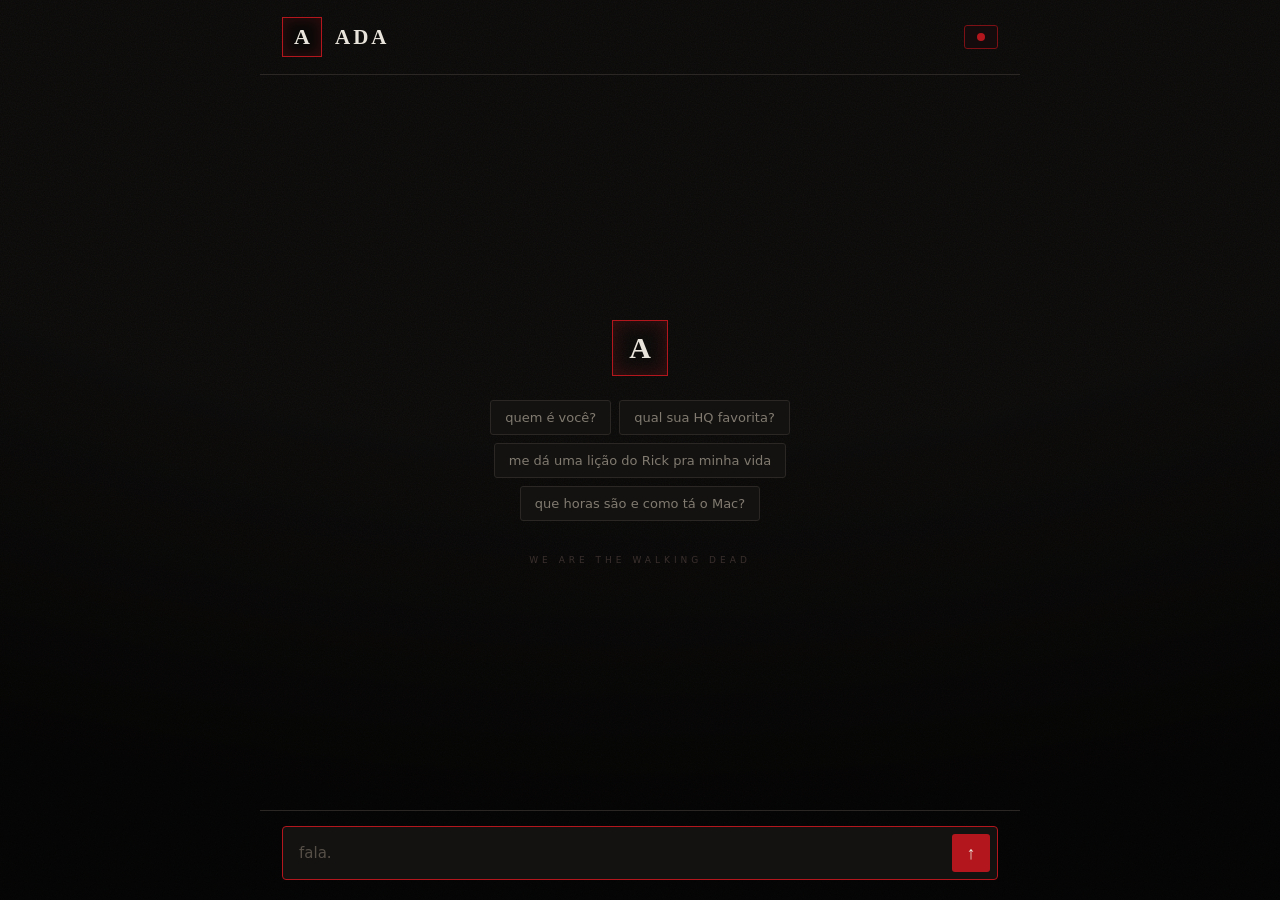
==== 7_interface/index.html @ fc3559a6 "ADA — IA pessoal 100% local (MLX): adapter v9 + runtime de chat, voz, tools e interface" ====
<!DOCTYPE html>
<html lang="pt-BR">
<head>
<meta charset="utf-8">
<meta name="viewport" content="width=device-width, initial-scale=1">
<title>ADA</title>
<style>
  * { margin: 0; padding: 0; box-sizing: border-box; }
  :root {
    --bg: #0a0908; --card: #131210; --line: #2a2724;
    --ink: #e9e4db; --dim: #807a70;
    --blood: #b3171d; --blood2: #7c1014; --bloodink: #e0a3a3;
    --font: -apple-system, BlinkMacSystemFont, "Segoe UI", system-ui, sans-serif;
    --display: Georgia, "Times New Roman", serif;
    --mono: "SF Mono", ui-monospace, Menlo, monospace;
  }
  html, body { height: 100%; }
  body {
    background: var(--bg); color: var(--ink); font-family: var(--font);
    -webkit-font-smoothing: antialiased; display: flex; justify-content: center;
  }
  /* grao de papel + vinhete pra dar clima de pagina de HQ */
  body::before {
    content: ''; position: fixed; inset: 0; z-index: 0; pointer-events: none; opacity: .05;
    background-image: url("data:image/svg+xml,%3Csvg xmlns='http://www.w3.org/2000/svg' width='140' height='140'%3E%3Cfilter id='n'%3E%3CfeTurbulence type='fractalNoise' baseFrequency='0.85' numOctaves='3'/%3E%3C/filter%3E%3Crect width='100%25' height='100%25' filter='url(%23n)'/%3E%3C/svg%3E");
  }
  body::after {
    content: ''; position: fixed; inset: 0; z-index: 0; pointer-events: none;
    background: radial-gradient(125% 95% at 50% -5%, transparent 52%, rgba(0,0,0,.6) 100%);
  }
  .app { position: relative; z-index: 1; width: 100%; max-width: 760px; height: 100vh;
         display: flex; flex-direction: column; }

  header {
    display: flex; align-items: center; justify-content: space-between;
    padding: 17px 22px; border-bottom: 1px solid var(--line);
  }
  .brand { display: flex; align-items: center; gap: 13px; }
  .logo {
    width: 40px; height: 40px; display: grid; place-items: center; flex-shrink: 0;
    background: #0a0908; border: 1.5px solid var(--blood); color: var(--ink);
    font-family: var(--display); font-weight: 700; font-size: 22px;
    box-shadow: inset 0 0 14px rgba(179,23,29,.25);
  }
  .name { font-family: var(--display); font-weight: 700; font-size: 21px;
          letter-spacing: 3px; text-transform: uppercase; }
  .sub { font-size: 10.5px; color: var(--dim); letter-spacing: 1.2px;
         text-transform: uppercase; margin-top: 3px; }
  .badge {
    display: flex; align-items: center; gap: 8px; font-size: 11px; color: var(--bloodink);
    letter-spacing: 1px; text-transform: uppercase;
    background: #140b0c; border: 1px solid var(--blood2); padding: 7px 12px; border-radius: 3px;
  }
  .dot { width: 8px; height: 8px; border-radius: 50%; background: var(--blood); animation: beat 1.6s infinite; }
  @keyframes beat { 0%,28%,100% { transform: scale(1); } 12% { transform: scale(1.5); } 20% { transform: scale(1.05); } }

  main { flex: 1; overflow-y: auto; padding: 28px 22px; display: flex; flex-direction: column; gap: 22px; }
  main::-webkit-scrollbar { width: 8px; }
  main::-webkit-scrollbar-thumb { background: #2a2724; border-radius: 8px; }

  .empty { margin: auto; text-align: center; max-width: 460px; }
  .empty .mark {
    width: 56px; height: 56px; margin: 0 auto 22px; display: grid; place-items: center;
    border: 1.5px solid var(--blood); color: var(--ink); font-family: var(--display);
    font-weight: 700; font-size: 30px; box-shadow: inset 0 0 18px rgba(179,23,29,.3);
  }
  .empty h2 { font-family: var(--display); font-size: 25px; font-weight: 700; line-height: 1.25;
              color: var(--ink); margin-bottom: 12px; }
  .empty p { font-size: 12px; color: var(--dim); letter-spacing: 1.5px; text-transform: uppercase; }
  .chips { display: flex; gap: 8px; flex-wrap: wrap; justify-content: center; margin-top: 24px; }
  .chips button {
    background: var(--card); border: 1px solid var(--line); color: var(--dim);
    padding: 9px 14px; border-radius: 3px; font-size: 13px; cursor: pointer; font-family: var(--font);
    transition: .15s;
  }
  .chips button:hover { color: var(--ink); border-color: var(--blood); }
  .creed { margin-top: 34px; font-size: 9px; letter-spacing: 4px; text-transform: uppercase; color: #3a302e; }

  .msg { display: flex; gap: 12px; animation: rise .35s ease both; }
  @keyframes rise { from { opacity: 0; transform: translateY(8px); } to { opacity: 1; transform: none; } }
  .msg.user { justify-content: flex-end; }
  .bubble {
    background: var(--blood2); color: var(--ink); border: 1px solid var(--blood);
    padding: 11px 15px; border-radius: 3px 3px 3px 12px; max-width: 78%;
    font-size: 15px; line-height: 1.5; white-space: pre-wrap;
    box-shadow: inset 0 0 18px rgba(0,0,0,.25);
  }
  .avatar {
    width: 32px; height: 32px; flex-shrink: 0; margin-top: 2px; display: grid; place-items: center;
    background: #0a0908; border: 1.5px solid var(--blood); color: var(--ink);
    font-family: var(--display); font-weight: 700; font-size: 15px;
  }
  .body { max-width: 82%; }

  .thinking { border-left: 2px solid var(--blood); margin-bottom: 11px; }
  .thinking-head {
    font-size: 12px; color: var(--dim); cursor: pointer; user-select: none; letter-spacing: .5px;
    display: flex; align-items: center; gap: 7px; padding: 1px 0 1px 12px; text-transform: uppercase;
  }
  .thinking.live .thinking-head { animation: breathe 1.6s ease-in-out infinite; }
  @keyframes breathe { 50% { opacity: .45; } }
  .thinking-body {
    font-size: 13.5px; color: #9a948b; line-height: 1.55; font-style: italic;
    padding: 7px 0 4px 12px; white-space: pre-wrap; overflow: hidden;
    max-height: 600px; opacity: 1; transition: max-height .45s ease, opacity .35s ease, padding .45s;
  }
  .thinking.collapsed .thinking-body { max-height: 0; opacity: 0; padding-top: 0; padding-bottom: 0; }
  .thinking.collapsed .thinking-head .caret { transform: rotate(-90deg); }
  .caret { font-size: 9px; transition: transform .3s; color: var(--blood); }

  .tools { display: flex; flex-direction: column; gap: 7px; margin-bottom: 11px; }
  .tool {
    display: inline-flex; align-items: center; gap: 9px; align-self: flex-start;
    background: var(--card); border: 1px solid var(--line); border-left: 2px solid var(--blood);
    border-radius: 3px; padding: 8px 13px; font-size: 13px; animation: rise .3s both;
  }
  .tool .nm { color: var(--bloodink); font-family: var(--mono); font-size: 12.5px; }
  .tool .rs { color: var(--dim); }
  .tool .ok { color: var(--ink); margin-left: 2px; }

  .answer { font-size: 15.5px; line-height: 1.64; white-space: pre-wrap; }
  .cursor { display: inline-block; width: 8px; height: 17px; vertical-align: -2px; margin-left: 1px;
            background: var(--blood); animation: blink 1s steps(2) infinite; }
  @keyframes blink { 50% { opacity: 0; } }

  footer { padding: 15px 22px 20px; border-top: 1px solid var(--line); }
  #form { display: flex; gap: 10px; align-items: center;
          background: var(--card); border: 1px solid var(--line); border-radius: 4px; padding: 7px 7px 7px 16px; }
  #form:focus-within { border-color: var(--blood); }
  #msg { flex: 1; background: none; border: none; outline: none; color: var(--ink); font-size: 15px; font-family: var(--font); }
  #msg::placeholder { color: #564f48; }
  #form button {
    width: 38px; height: 38px; border-radius: 3px; border: none; cursor: pointer; flex-shrink: 0;
    background: var(--blood); color: var(--ink); font-size: 18px; display: grid; place-items: center; transition: .15s;
  }
  #form button:hover:not(:disabled) { background: var(--blood2); }
  #form button:disabled { opacity: .4; cursor: default; }
</style>
</head>
<body>
<div class="app">
  <header>
    <div class="brand">
      <div class="logo">A</div>
      <div><div class="name">ADA</div></div>
    </div>
    <div class="badge"><span class="dot"></span></div>
  </header>

  <main id="chat">
    <div class="empty" id="empty">
      <div class="mark">A</div>
      <div class="chips">
        <button>quem é você?</button>
        <button>qual sua HQ favorita?</button>
        <button>me dá uma lição do Rick pra minha vida</button>
        <button>que horas são e como tá o Mac?</button>
      </div>
      <div class="creed">we are the walking dead</div>
    </div>
  </main>

  <footer>
    <form id="form">
      <input id="msg" placeholder="fala." autocomplete="off">
      <button type="submit" id="send">↑</button>
    </form>
  </footer>
</div>

<script>
const chat = document.getElementById('chat');
const form = document.getElementById('form');
const input = document.getElementById('msg');
const send = document.getElementById('send');
const empty = document.getElementById('empty');

const scroll = () => chat.scrollTop = chat.scrollHeight;
const el = (cls, html) => { const d = document.createElement('div'); d.className = cls; if (html) d.innerHTML = html; return d; };

function addUser(txt) {
  if (document.getElementById('empty')) document.getElementById('empty').remove();
  const m = el('msg user');
  const b = el('bubble'); b.textContent = txt;
  m.appendChild(b); chat.appendChild(m); scroll();
}

function addAda() {
  const m = el('msg ada');
  m.appendChild(el('avatar', 'A'));
  const body = el('body');
  const think = el('thinking live');
  const head = el('thinking-head', '<span>💭 pensando</span>');
  const tbody = el('thinking-body');
  think.append(head, tbody);
  head.onclick = () => think.classList.toggle('collapsed');
  const tools = el('tools');
  const answer = el('answer');
  body.append(think, tools, answer);
  m.appendChild(body); chat.appendChild(m);
  return { think, head, tbody, tools, answer, t0: performance.now(), pensou: false };
}

function tool(g, ev) {
  const c = el('tool');
  c.innerHTML = `<span class="nm">${ev.nome}</span><span class="rs">→ ${String(ev.res).slice(0,80)}</span><span class="ok">✓</span>`;
  g.tools.appendChild(c); scroll();
}

function colapsaThink(g) {
  if (g.pensou) return;
  g.pensou = true;
  const s = ((performance.now() - g.t0) / 1000).toFixed(1);
  g.think.classList.remove('live');
  g.think.classList.add('collapsed');
  g.head.innerHTML = `<span>💭 pensou por ${s}s</span><span class="caret">▾</span>`;
}

async function enviar(txt) {
  addUser(txt);
  input.value = ''; send.disabled = true;
  const g = addAda();
  const cur = el('cursor'); g.answer.appendChild(cur);

  const resp = await fetch('/chat', {
    method: 'POST', headers: { 'Content-Type': 'application/json' },
    body: JSON.stringify({ msg: txt }),
  });
  const reader = resp.body.getReader();
  const dec = new TextDecoder();
  let buf = '';
  while (true) {
    const { done, value } = await reader.read();
    if (done) break;
    buf += dec.decode(value, { stream: true });
    const partes = buf.split('\n\n'); buf = partes.pop();
    for (const p of partes) {
      if (!p.startsWith('data: ')) continue;
      const ev = JSON.parse(p.slice(6));
      if (ev.t === 'think') { g.tbody.append(document.createTextNode(ev.d)); }
      else if (ev.t === 'tool') { colapsaThink(g); tool(g, ev); }
      else if (ev.t === 'resp') { colapsaThink(g); cur.before(document.createTextNode(ev.d)); }
      else if (ev.t === 'fim') { cur.remove(); }
      scroll();
    }
  }
  if (!g.pensou) colapsaThink(g);
  send.disabled = false; input.focus();
}

form.onsubmit = (e) => { e.preventDefault(); const t = input.value.trim(); if (t) enviar(t); };
document.querySelectorAll('.chips button').forEach(b => b.onclick = () => enviar(b.textContent));
fetch('/reset', { method: 'POST' });  // zera a conversa a cada reload — take limpo pro video
input.focus();
</script>
</body>
</html>
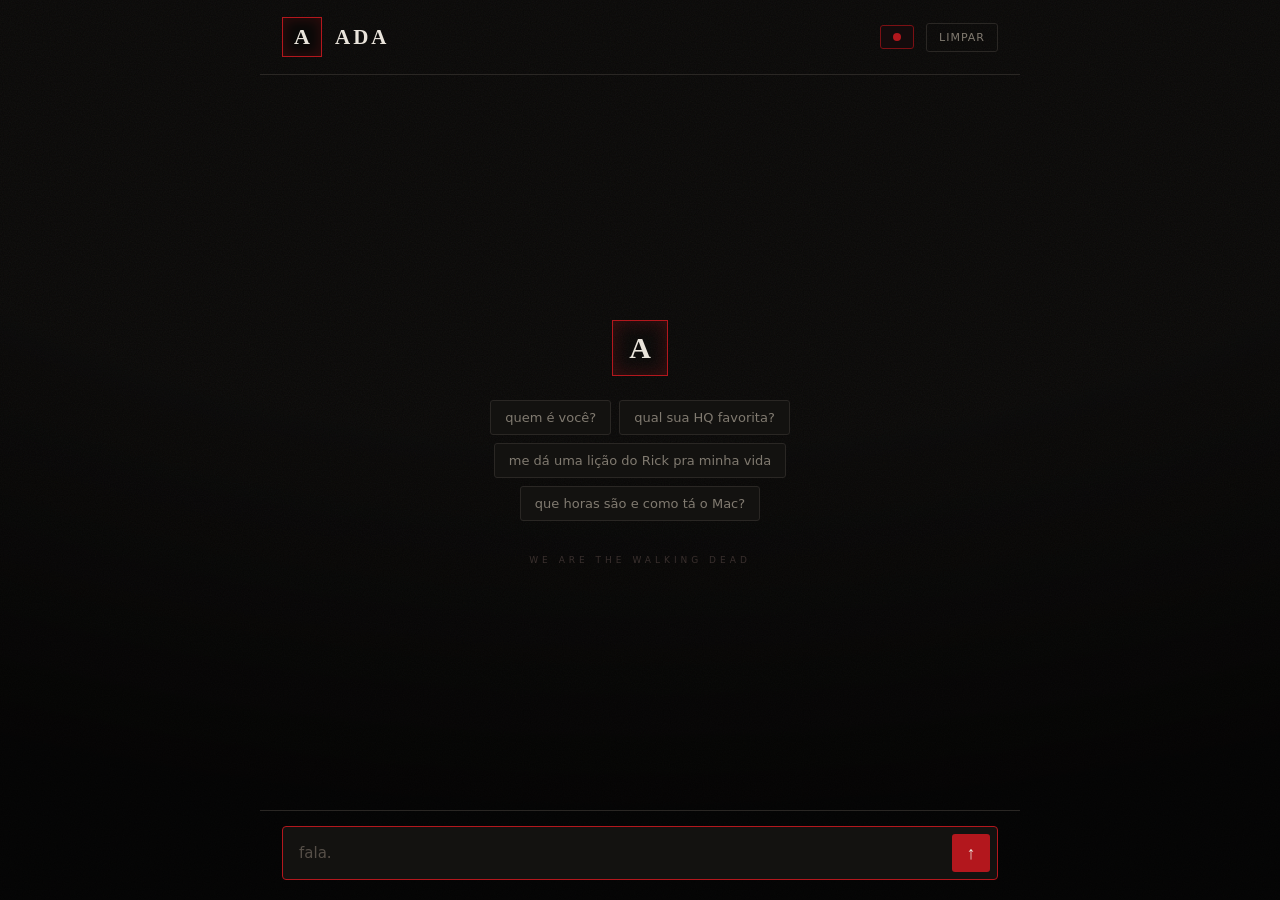
==== commit 17435f21: "Interface: roda a GPU em thread dedicada via filas (conserta erro de Stream no streaming) + botao de" ====
--- a/7_interface/index.html
+++ b/7_interface/index.html
@@ -54,6 +54,14 @@
   .dot { width: 8px; height: 8px; border-radius: 50%; background: var(--blood); animation: beat 1.6s infinite; }
   @keyframes beat { 0%,28%,100% { transform: scale(1); } 12% { transform: scale(1.5); } 20% { transform: scale(1.05); } }
 
+  .actions { display: flex; align-items: center; gap: 12px; }
+  #limpar {
+    background: none; border: 1px solid var(--line); color: var(--dim);
+    font-family: var(--font); font-size: 11px; letter-spacing: 1px; text-transform: uppercase;
+    padding: 7px 12px; border-radius: 3px; cursor: pointer; transition: .15s;
+  }
+  #limpar:hover { color: var(--ink); border-color: var(--blood); }
+
   main { flex: 1; overflow-y: auto; padding: 28px 22px; display: flex; flex-direction: column; gap: 22px; }
   main::-webkit-scrollbar { width: 8px; }
   main::-webkit-scrollbar-thumb { background: #2a2724; border-radius: 8px; }
@@ -144,7 +152,10 @@
       <div class="logo">A</div>
       <div><div class="name">ADA</div></div>
     </div>
-    <div class="badge"><span class="dot"></span></div>
+    <div class="actions">
+      <div class="badge"><span class="dot"></span></div>
+      <button id="limpar" title="limpar conversa">limpar</button>
+    </div>
   </header>
 
   <main id="chat">
@@ -174,6 +185,7 @@
 const input = document.getElementById('msg');
 const send = document.getElementById('send');
 const empty = document.getElementById('empty');
+const emptyHTML = chat.innerHTML;  // guarda a tela inicial (vazia, com os chips) pra restaurar no "limpar"
 
 const scroll = () => chat.scrollTop = chat.scrollHeight;
 const el = (cls, html) => { const d = document.createElement('div'); d.className = cls; if (html) d.innerHTML = html; return d; };
@@ -190,7 +202,7 @@
   m.appendChild(el('avatar', 'A'));
   const body = el('body');
   const think = el('thinking live');
-  const head = el('thinking-head', '<span>💭 pensando</span>');
+  const head = el('thinking-head', '<span>pensando</span>');
   const tbody = el('thinking-body');
   think.append(head, tbody);
   head.onclick = () => think.classList.toggle('collapsed');
@@ -213,7 +225,7 @@
   const s = ((performance.now() - g.t0) / 1000).toFixed(1);
   g.think.classList.remove('live');
   g.think.classList.add('collapsed');
-  g.head.innerHTML = `<span>💭 pensou por ${s}s</span><span class="caret">▾</span>`;
+  g.head.innerHTML = `<span>pensou por ${s}s</span><span class="caret">▾</span>`;
 }
 
 async function enviar(txt) {
@@ -248,10 +260,20 @@
   send.disabled = false; input.focus();
 }
 
+function ligarChips() {
+  document.querySelectorAll('.chips button').forEach(b => b.onclick = () => enviar(b.textContent));
+}
+
+function limpar() {
+  fetch('/reset', { method: 'POST' });   // zera a conversa no backend (a rota /reset)
+  chat.innerHTML = emptyHTML;            // restaura a tela vazia com os chips
+  ligarChips();                          // os chips foram recriados — religa o clique deles
+  input.focus();
+}
+
 form.onsubmit = (e) => { e.preventDefault(); const t = input.value.trim(); if (t) enviar(t); };
-document.querySelectorAll('.chips button').forEach(b => b.onclick = () => enviar(b.textContent));
-fetch('/reset', { method: 'POST' });  // zera a conversa a cada reload — take limpo pro video
-input.focus();
+document.getElementById('limpar').onclick = limpar;   // o botão "limpar" do header
+limpar();  // começa zerado (cobre o reset que antes rodava só no reload)
 </script>
 </body>
 </html>
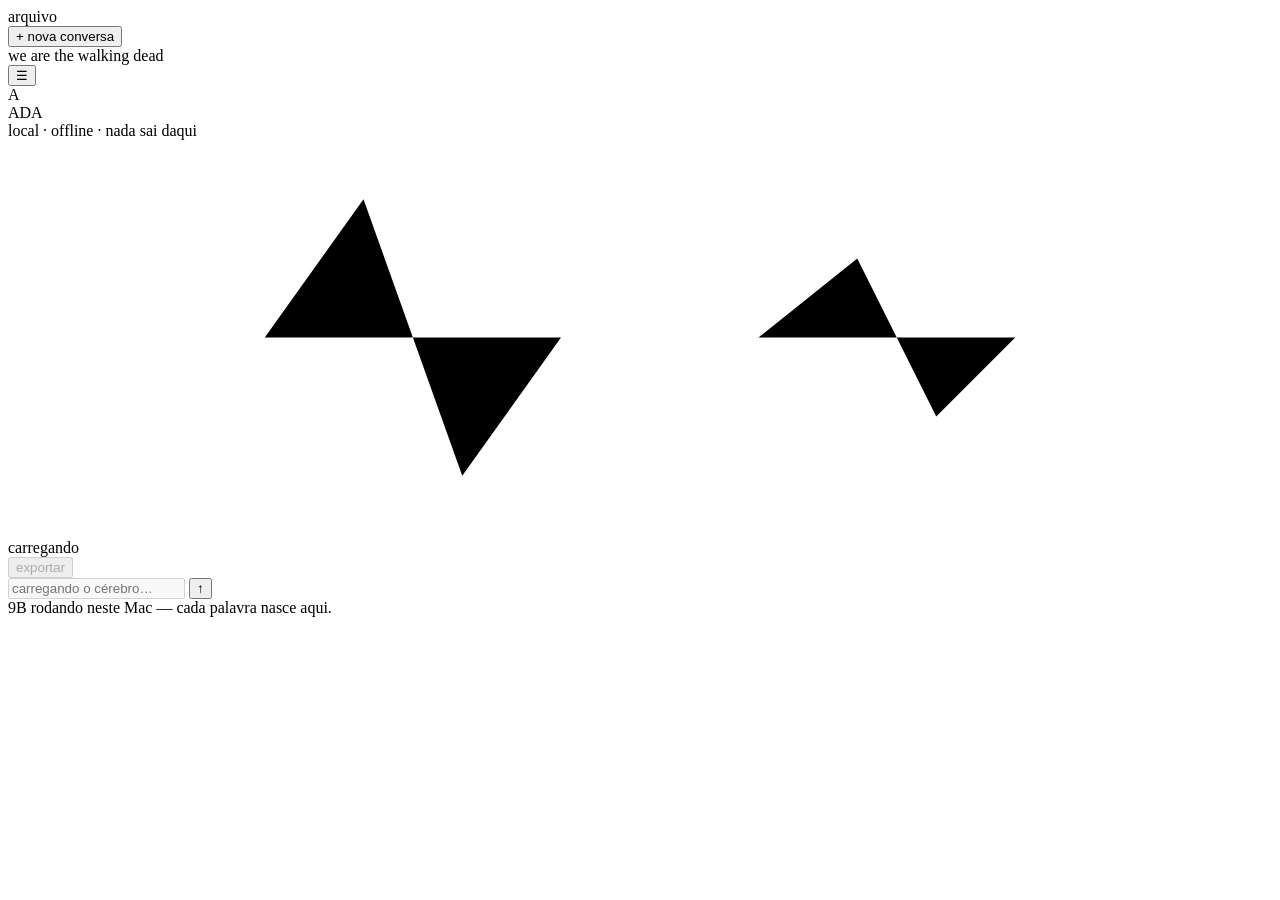
==== commit e8f11ee9: "Centraliza o cérebro da ADA num núcleo único (cerebro.py) Antes cada front-end (texto, voz, web, tes" ====
--- a/7_interface/index.html
+++ b/7_interface/index.html
@@ -4,276 +4,67 @@
 <meta charset="utf-8">
 <meta name="viewport" content="width=device-width, initial-scale=1">
 <title>ADA</title>
-<style>
-  * { margin: 0; padding: 0; box-sizing: border-box; }
-  :root {
-    --bg: #0a0908; --card: #131210; --line: #2a2724;
-    --ink: #e9e4db; --dim: #807a70;
-    --blood: #b3171d; --blood2: #7c1014; --bloodink: #e0a3a3;
-    --font: -apple-system, BlinkMacSystemFont, "Segoe UI", system-ui, sans-serif;
-    --display: Georgia, "Times New Roman", serif;
-    --mono: "SF Mono", ui-monospace, Menlo, monospace;
-  }
-  html, body { height: 100%; }
-  body {
-    background: var(--bg); color: var(--ink); font-family: var(--font);
-    -webkit-font-smoothing: antialiased; display: flex; justify-content: center;
-  }
-  /* grao de papel + vinhete pra dar clima de pagina de HQ */
-  body::before {
-    content: ''; position: fixed; inset: 0; z-index: 0; pointer-events: none; opacity: .05;
-    background-image: url("data:image/svg+xml,%3Csvg xmlns='http://www.w3.org/2000/svg' width='140' height='140'%3E%3Cfilter id='n'%3E%3CfeTurbulence type='fractalNoise' baseFrequency='0.85' numOctaves='3'/%3E%3C/filter%3E%3Crect width='100%25' height='100%25' filter='url(%23n)'/%3E%3C/svg%3E");
-  }
-  body::after {
-    content: ''; position: fixed; inset: 0; z-index: 0; pointer-events: none;
-    background: radial-gradient(125% 95% at 50% -5%, transparent 52%, rgba(0,0,0,.6) 100%);
-  }
-  .app { position: relative; z-index: 1; width: 100%; max-width: 760px; height: 100vh;
-         display: flex; flex-direction: column; }
-
-  header {
-    display: flex; align-items: center; justify-content: space-between;
-    padding: 17px 22px; border-bottom: 1px solid var(--line);
-  }
-  .brand { display: flex; align-items: center; gap: 13px; }
-  .logo {
-    width: 40px; height: 40px; display: grid; place-items: center; flex-shrink: 0;
-    background: #0a0908; border: 1.5px solid var(--blood); color: var(--ink);
-    font-family: var(--display); font-weight: 700; font-size: 22px;
-    box-shadow: inset 0 0 14px rgba(179,23,29,.25);
-  }
-  .name { font-family: var(--display); font-weight: 700; font-size: 21px;
-          letter-spacing: 3px; text-transform: uppercase; }
-  .sub { font-size: 10.5px; color: var(--dim); letter-spacing: 1.2px;
-         text-transform: uppercase; margin-top: 3px; }
-  .badge {
-    display: flex; align-items: center; gap: 8px; font-size: 11px; color: var(--bloodink);
-    letter-spacing: 1px; text-transform: uppercase;
-    background: #140b0c; border: 1px solid var(--blood2); padding: 7px 12px; border-radius: 3px;
-  }
-  .dot { width: 8px; height: 8px; border-radius: 50%; background: var(--blood); animation: beat 1.6s infinite; }
-  @keyframes beat { 0%,28%,100% { transform: scale(1); } 12% { transform: scale(1.5); } 20% { transform: scale(1.05); } }
-
-  .actions { display: flex; align-items: center; gap: 12px; }
-  #limpar {
-    background: none; border: 1px solid var(--line); color: var(--dim);
-    font-family: var(--font); font-size: 11px; letter-spacing: 1px; text-transform: uppercase;
-    padding: 7px 12px; border-radius: 3px; cursor: pointer; transition: .15s;
-  }
-  #limpar:hover { color: var(--ink); border-color: var(--blood); }
-
-  main { flex: 1; overflow-y: auto; padding: 28px 22px; display: flex; flex-direction: column; gap: 22px; }
-  main::-webkit-scrollbar { width: 8px; }
-  main::-webkit-scrollbar-thumb { background: #2a2724; border-radius: 8px; }
-
-  .empty { margin: auto; text-align: center; max-width: 460px; }
-  .empty .mark {
-    width: 56px; height: 56px; margin: 0 auto 22px; display: grid; place-items: center;
-    border: 1.5px solid var(--blood); color: var(--ink); font-family: var(--display);
-    font-weight: 700; font-size: 30px; box-shadow: inset 0 0 18px rgba(179,23,29,.3);
-  }
-  .empty h2 { font-family: var(--display); font-size: 25px; font-weight: 700; line-height: 1.25;
-              color: var(--ink); margin-bottom: 12px; }
-  .empty p { font-size: 12px; color: var(--dim); letter-spacing: 1.5px; text-transform: uppercase; }
-  .chips { display: flex; gap: 8px; flex-wrap: wrap; justify-content: center; margin-top: 24px; }
-  .chips button {
-    background: var(--card); border: 1px solid var(--line); color: var(--dim);
-    padding: 9px 14px; border-radius: 3px; font-size: 13px; cursor: pointer; font-family: var(--font);
-    transition: .15s;
-  }
-  .chips button:hover { color: var(--ink); border-color: var(--blood); }
-  .creed { margin-top: 34px; font-size: 9px; letter-spacing: 4px; text-transform: uppercase; color: #3a302e; }
-
-  .msg { display: flex; gap: 12px; animation: rise .35s ease both; }
-  @keyframes rise { from { opacity: 0; transform: translateY(8px); } to { opacity: 1; transform: none; } }
-  .msg.user { justify-content: flex-end; }
-  .bubble {
-    background: var(--blood2); color: var(--ink); border: 1px solid var(--blood);
-    padding: 11px 15px; border-radius: 3px 3px 3px 12px; max-width: 78%;
-    font-size: 15px; line-height: 1.5; white-space: pre-wrap;
-    box-shadow: inset 0 0 18px rgba(0,0,0,.25);
-  }
-  .avatar {
-    width: 32px; height: 32px; flex-shrink: 0; margin-top: 2px; display: grid; place-items: center;
-    background: #0a0908; border: 1.5px solid var(--blood); color: var(--ink);
-    font-family: var(--display); font-weight: 700; font-size: 15px;
-  }
-  .body { max-width: 82%; }
-
-  .thinking { border-left: 2px solid var(--blood); margin-bottom: 11px; }
-  .thinking-head {
-    font-size: 12px; color: var(--dim); cursor: pointer; user-select: none; letter-spacing: .5px;
-    display: flex; align-items: center; gap: 7px; padding: 1px 0 1px 12px; text-transform: uppercase;
-  }
-  .thinking.live .thinking-head { animation: breathe 1.6s ease-in-out infinite; }
-  @keyframes breathe { 50% { opacity: .45; } }
-  .thinking-body {
-    font-size: 13.5px; color: #9a948b; line-height: 1.55; font-style: italic;
-    padding: 7px 0 4px 12px; white-space: pre-wrap; overflow: hidden;
-    max-height: 600px; opacity: 1; transition: max-height .45s ease, opacity .35s ease, padding .45s;
-  }
-  .thinking.collapsed .thinking-body { max-height: 0; opacity: 0; padding-top: 0; padding-bottom: 0; }
-  .thinking.collapsed .thinking-head .caret { transform: rotate(-90deg); }
-  .caret { font-size: 9px; transition: transform .3s; color: var(--blood); }
-
-  .tools { display: flex; flex-direction: column; gap: 7px; margin-bottom: 11px; }
-  .tool {
-    display: inline-flex; align-items: center; gap: 9px; align-self: flex-start;
-    background: var(--card); border: 1px solid var(--line); border-left: 2px solid var(--blood);
-    border-radius: 3px; padding: 8px 13px; font-size: 13px; animation: rise .3s both;
-  }
-  .tool .nm { color: var(--bloodink); font-family: var(--mono); font-size: 12.5px; }
-  .tool .rs { color: var(--dim); }
-  .tool .ok { color: var(--ink); margin-left: 2px; }
-
-  .answer { font-size: 15.5px; line-height: 1.64; white-space: pre-wrap; }
-  .cursor { display: inline-block; width: 8px; height: 17px; vertical-align: -2px; margin-left: 1px;
-            background: var(--blood); animation: blink 1s steps(2) infinite; }
-  @keyframes blink { 50% { opacity: 0; } }
-
-  footer { padding: 15px 22px 20px; border-top: 1px solid var(--line); }
-  #form { display: flex; gap: 10px; align-items: center;
-          background: var(--card); border: 1px solid var(--line); border-radius: 4px; padding: 7px 7px 7px 16px; }
-  #form:focus-within { border-color: var(--blood); }
-  #msg { flex: 1; background: none; border: none; outline: none; color: var(--ink); font-size: 15px; font-family: var(--font); }
-  #msg::placeholder { color: #564f48; }
-  #form button {
-    width: 38px; height: 38px; border-radius: 3px; border: none; cursor: pointer; flex-shrink: 0;
-    background: var(--blood); color: var(--ink); font-size: 18px; display: grid; place-items: center; transition: .15s;
-  }
-  #form button:hover:not(:disabled) { background: var(--blood2); }
-  #form button:disabled { opacity: .4; cursor: default; }
-</style>
+<link rel="stylesheet" href="/static/style.css">
 </head>
 <body>
 <div class="app">
-  <header>
-    <div class="brand">
-      <div class="logo">A</div>
-      <div><div class="name">ADA</div></div>
+  <aside id="sidebar">
+    <div class="side-topo">
+      <div class="side-label">arquivo</div>
+      <button id="nova">+ nova conversa</button>
     </div>
-    <div class="actions">
-      <div class="badge"><span class="dot"></span></div>
-      <button id="limpar" title="limpar conversa">limpar</button>
-    </div>
-  </header>
+    <div id="lista"></div>
+    <div class="creed-side">we are the walking dead</div>
+  </aside>
 
-  <main id="chat">
-    <div class="empty" id="empty">
-      <div class="mark">A</div>
-      <div class="chips">
-        <button>quem é você?</button>
-        <button>qual sua HQ favorita?</button>
-        <button>me dá uma lição do Rick pra minha vida</button>
-        <button>que horas são e como tá o Mac?</button>
+  <div class="coluna">
+    <header>
+      <div class="brand">
+        <button id="menu" title="conversas">☰</button>
+        <div class="logo"><span>A</span></div>
+        <div>
+          <div class="name">ADA</div>
+          <div class="sub">local · offline · nada sai daqui</div>
+        </div>
       </div>
-      <div class="creed">we are the walking dead</div>
-    </div>
-  </main>
+      <div class="actions">
+        <div class="badge off" id="badge">
+          <svg class="ekg" viewBox="0 0 64 20" aria-hidden="true">
+            <polyline points="0,10 13,10 18,3 23,17 28,10 38,10 43,6 47,14 51,10 64,10"/>
+          </svg>
+          <span id="estado">carregando</span>
+        </div>
+        <button id="exportar" title="baixar a conversa em markdown" disabled>exportar</button>
+      </div>
+    </header>
 
-  <footer>
-    <form id="form">
-      <input id="msg" placeholder="fala." autocomplete="off">
-      <button type="submit" id="send">↑</button>
-    </form>
-  </footer>
+    <main id="chat"></main>
+
+    <footer>
+      <form id="form" class="off">
+        <input id="msg" placeholder="carregando o cérebro…" autocomplete="off" disabled>
+        <button type="submit" id="send" title="enviar">↑</button>
+      </form>
+      <div class="rodape-nota">9B rodando neste Mac — cada palavra nasce aqui.</div>
+    </footer>
+  </div>
 </div>
 
-<script>
-const chat = document.getElementById('chat');
-const form = document.getElementById('form');
-const input = document.getElementById('msg');
-const send = document.getElementById('send');
-const empty = document.getElementById('empty');
-const emptyHTML = chat.innerHTML;  // guarda a tela inicial (vazia, com os chips) pra restaurar no "limpar"
+<template id="tpl-empty">
+  <div class="empty" id="empty">
+    <div class="empty-ada">ADA</div>
+    <div class="empty-risco"></div>
+    <p class="empty-sub">o cérebro é meu. os pesos também.</p>
+    <div class="chips">
+      <button>quem é você?</button>
+      <button>qual sua HQ favorita?</button>
+      <button>me dá uma lição do Rick pra minha vida</button>
+      <button>que horas são e como tá o Mac?</button>
+    </div>
+    <div class="creed">we are the walking dead</div>
+  </div>
+</template>
 
-const scroll = () => chat.scrollTop = chat.scrollHeight;
-const el = (cls, html) => { const d = document.createElement('div'); d.className = cls; if (html) d.innerHTML = html; return d; };
-
-function addUser(txt) {
-  if (document.getElementById('empty')) document.getElementById('empty').remove();
-  const m = el('msg user');
-  const b = el('bubble'); b.textContent = txt;
-  m.appendChild(b); chat.appendChild(m); scroll();
-}
-
-function addAda() {
-  const m = el('msg ada');
-  m.appendChild(el('avatar', 'A'));
-  const body = el('body');
-  const think = el('thinking live');
-  const head = el('thinking-head', '<span>pensando</span>');
-  const tbody = el('thinking-body');
-  think.append(head, tbody);
-  head.onclick = () => think.classList.toggle('collapsed');
-  const tools = el('tools');
-  const answer = el('answer');
-  body.append(think, tools, answer);
-  m.appendChild(body); chat.appendChild(m);
-  return { think, head, tbody, tools, answer, t0: performance.now(), pensou: false };
-}
-
-function tool(g, ev) {
-  const c = el('tool');
-  c.innerHTML = `<span class="nm">${ev.nome}</span><span class="rs">→ ${String(ev.res).slice(0,80)}</span><span class="ok">✓</span>`;
-  g.tools.appendChild(c); scroll();
-}
-
-function colapsaThink(g) {
-  if (g.pensou) return;
-  g.pensou = true;
-  const s = ((performance.now() - g.t0) / 1000).toFixed(1);
-  g.think.classList.remove('live');
-  g.think.classList.add('collapsed');
-  g.head.innerHTML = `<span>pensou por ${s}s</span><span class="caret">▾</span>`;
-}
-
-async function enviar(txt) {
-  addUser(txt);
-  input.value = ''; send.disabled = true;
-  const g = addAda();
-  const cur = el('cursor'); g.answer.appendChild(cur);
-
-  const resp = await fetch('/chat', {
-    method: 'POST', headers: { 'Content-Type': 'application/json' },
-    body: JSON.stringify({ msg: txt }),
-  });
-  const reader = resp.body.getReader();
-  const dec = new TextDecoder();
-  let buf = '';
-  while (true) {
-    const { done, value } = await reader.read();
-    if (done) break;
-    buf += dec.decode(value, { stream: true });
-    const partes = buf.split('\n\n'); buf = partes.pop();
-    for (const p of partes) {
-      if (!p.startsWith('data: ')) continue;
-      const ev = JSON.parse(p.slice(6));
-      if (ev.t === 'think') { g.tbody.append(document.createTextNode(ev.d)); }
-      else if (ev.t === 'tool') { colapsaThink(g); tool(g, ev); }
-      else if (ev.t === 'resp') { colapsaThink(g); cur.before(document.createTextNode(ev.d)); }
-      else if (ev.t === 'fim') { cur.remove(); }
-      scroll();
-    }
-  }
-  if (!g.pensou) colapsaThink(g);
-  send.disabled = false; input.focus();
-}
-
-function ligarChips() {
-  document.querySelectorAll('.chips button').forEach(b => b.onclick = () => enviar(b.textContent));
-}
-
-function limpar() {
-  fetch('/reset', { method: 'POST' });   // zera a conversa no backend (a rota /reset)
-  chat.innerHTML = emptyHTML;            // restaura a tela vazia com os chips
-  ligarChips();                          // os chips foram recriados — religa o clique deles
-  input.focus();
-}
-
-form.onsubmit = (e) => { e.preventDefault(); const t = input.value.trim(); if (t) enviar(t); };
-document.getElementById('limpar').onclick = limpar;   // o botão "limpar" do header
-limpar();  // começa zerado (cobre o reset que antes rodava só no reload)
-</script>
+<script src="/static/app.js"></script>
 </body>
 </html>
